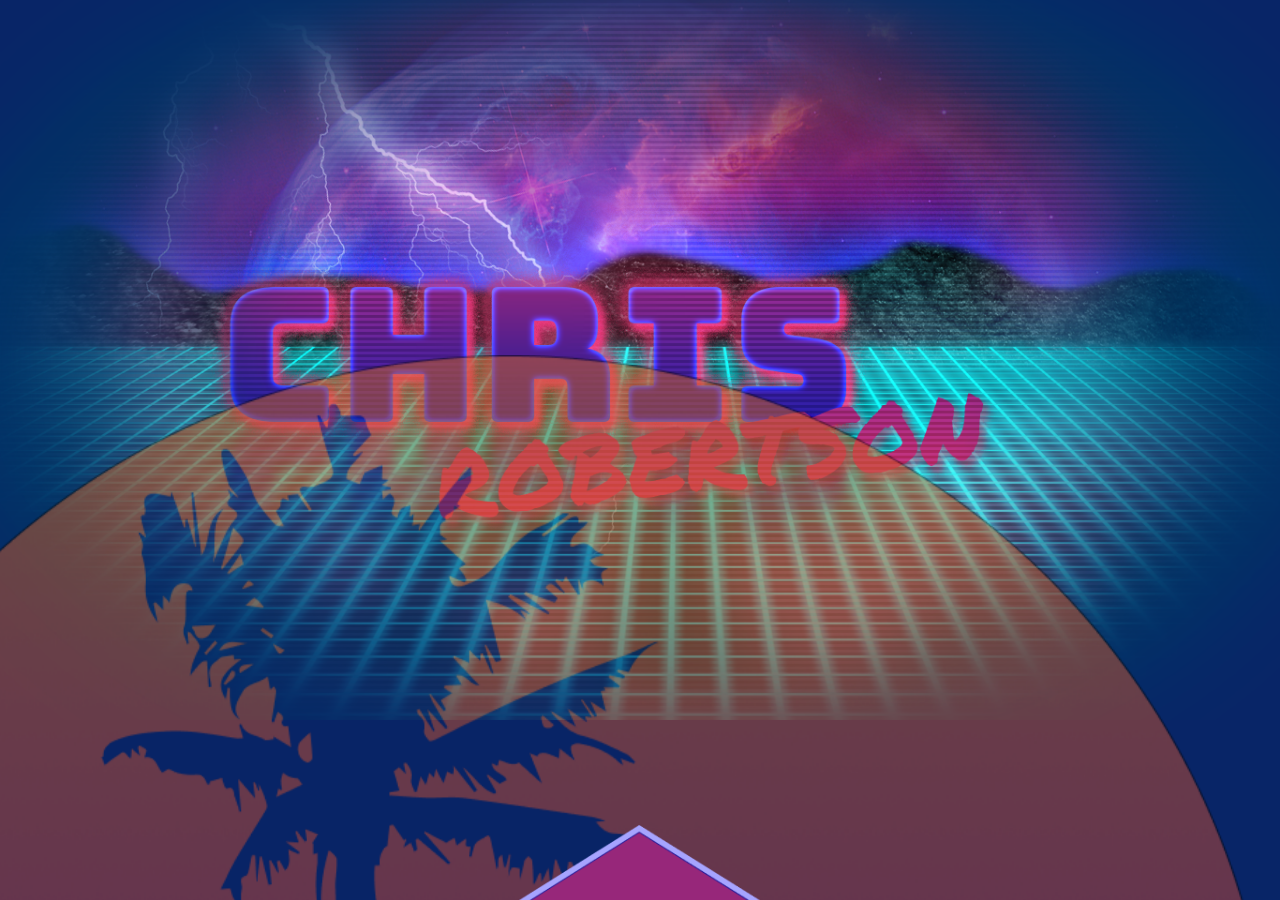
==== index.html @ 4c9f85a9 "Updated favicon paths for github pages." ====
<!DOCTYPE html>
<html lang="en">
<head>
  <meta name="viewport" content="width=device-width, initial-scale=1">
  <meta charset="UTF-8">
  <link rel="stylesheet" href="./style.css" media="all">
  <link href="https://fonts.googleapis.com/css?family=Open+Sans" rel="stylesheet">
  <title>Chris Robertson · Developer Portfolio</title>

  <link rel="apple-touch-icon" sizes="180x180" href="./apple-touch-icon.png">
  <link rel="icon" type="image/png" href="./favicon-32x32.png" sizes="32x32">
  <link rel="icon" type="image/png" href="./favicon-16x16.png" sizes="16x16">
  <link rel="manifest" href="./manifest.json">
  <link rel="mask-icon" href="./safari-pinned-tab.svg" color="#5bbad5">
  <meta name="theme-color" content="#ffffff">
</head>
<body>
  <div class="container">
    <div>
      <img class="name_splash" src="./images/name_splash_blue_edge_03.png" alt="Chris Robertson">
    </div> 
    <div id="parallax_group_1">
      <div class="jump_buttons_container parallax_background">
        <div class="jump_button"><img src="./images/jump_buttons/about_button.png" alt="Jump Buttons"></div>
        <div class="jump_button"><img src="./images/jump_buttons/projects_button.png" alt="Jump Buttons"></div>
        <div class="jump_button"><img src="./images/jump_buttons/contact_button.png" alt="Jump Buttons"></div>
      </div>
      <div class="parallax_foreground one"><img src="./images/parallax_upwards_point_02.png" alt="Amazing Parallax Effect!"></div>
      <div class="about parallax_background">
        <img class="button_center" src="./images/about_button.png" alt="About Button">
        <p>I am an aspiring software developer currently studying at a coding bootcamp. I have moved into the industry a little bit later in life and I bring with me a wealth of worldly experience and a life-long addiction to learning. This gives me the skills to communicate and relate with people across backgrounds, positions and frames of reference.</p>  
        
        <p>I have found immense enjoyment and satisfaction in mucking around with programming since I taught myself GW-BASIC on the family Amstrad PC-20. I have used this penchant for problem-solving to be successful in many roles, but have realised that it was all brewing up to culminate in a career in software.</p>
        
        <p>I'm excited by the prospect of using my passion for back-end technologies and programming languages to solve meaningful problems that impact people all over the world.
        </p>
  </div>
      <div class="parallax_background sun"><img src="./images/setting_sun.png" alt="Amazing Parallax Effect!"></div>
      <div class="parallax_foreground two"><img src="./images/parallax_upwards_point_02.png" alt="Amazing Parallax Effect!"></div>
      <div class="projects parallax_background">
        <img class="button_center" src="./images/projects_button.png" alt="Projects Button">
        <h2 class="project_heading">ZARTA</h2>
        <img class="project_img" src="./images/project_screens/zarta.gif" alt="ZARTA Terminal Recording">
        <p>ZARTA's A Ruy Text Adventure.</p>
        <p>I built this as one of my first projects during my coding bootcamp. It served as a strong beginner study into Object-Oriented Programming, focussing on designing and implementing strong classes.</p>
        <h2 class="project_heading">WATWA</h2>
        <img class="project_img" src="./images/project_screens/watwa_screen_01.png" alt="WATWA Terminal Recording">
        <p>WATWA's A Terminal Weather App</p>
        <p>A simple terminal app that displays a 10 day weather forcast for the Melbourne area. The goal of this project was to familiarise myself with using other gems in my work. This was also the first gem that I published to RubyGems.org.</p>
        <br><br>
        <img class="button_center" src="./images/other_projects.png" alt="Projects Button">
      </div>
      <!-- <div class="parallax_background lambo"><img src="./images/lambo_cool_angle_02.png" alt="Amazing Parallax Effect!"></div> -->
      <div class="parallax_foreground three"><img src="./images/parallax_upwards_point_02.png" alt="Amazing Parallax Effect!"></div>
      <div class="contact parallax_background">
        <img class="button_center" src="./images/contacts_button.png" alt="Projects Button">
        <div class="contact_icon"><img src="./images/contact/github-original-2.png" alt=""></div>
        <div class="contact_icon"><img src="./images/contact/linkedin.png" alt=""></div>
        <div class="contact_icon"><img src="./images/contact/twitter.png" alt=""></div>
        <div class="contact_icon"><img src="./images/contact/wordpress.png" alt=""></div>
        <div class="contact_icon"><img src="./images/contact/codepen.png" alt=""></div>
        <div class="contact_icon"><img src="./images/contact/instagram.png" alt=""></div>
        <img class="button_center" src="./images/email_button.png" alt="Email Button">
      </div>
    </div>
  </div>
</body>
</html>
---- style.css ----
html {
    font-size: 16px;
    font-family: 'Open Sans', sans-serif;
    background-color: #082567;
}
div {
    /* box-sizing: border-box; */
}
.name_splash {
    /* max-width: 1366px; */
    max-width: 100%;
    min-width: 320px;
    /* max-height: 768px; */
    max-height: 100%;
    margin: 0 auto;
}
.inner_content {
    display: flex;
    flex-direction: column;
    align-items: center;
    max-width: 600px;
    min-width: 320px;
    margin: auto;
    transform-style: preserve-3d;
    /* background-color: black; */
}

/* hide jump buttons on desktop */
@media (min-width:600px) {
    .jump_button {
        display: none;
    }
}
.jump_buttons_container {
    display: flex;
    flex-direction: column;
    align-items: center;
}
.jump_buttons {
    max-width: 600px;
    margin: auto;
}
p {
    text-align: justify;
    font-size: 16px;
    color: #C71585;
    margin: 10px;
    max-width: 600px;
    min-width: 300px;
    /* offset-x | offset-y | blur-radius | color */
    text-shadow: 1px 1px 2px black; 
}
.button_center {
    max-width: 100%;
    margin: auto;
    align-items: center;
    /* position: relative; */
    /* display: block; */
}
.projects {
    display: flex;
    flex-direction: column;
    align-items: center;
    position: relative;
    top: 100px;
}
.about {
    display: flex;
    flex-direction: column;
    align-items: center;
}
.project_img {
    max-width: 90%; 
    /* margin: 0px 10px 0px 10px; */
    box-shadow: 5px 5px 20px 0px rgba(0, 0, 0, 0.50); 
}
.contact {
    display: flex;
    flex-direction: row; 
    flex-wrap: wrap;
    max-width: 100%;
    align-items: center;
    justify-content: space-around;
    flex: 1 200px;
    position: relative;
    top: 500px;
}
.contact_icon {
    max-width: 150px;
    /* flex-direction: row; */ 
    align-items: center;
    /* margin: auto; */
}
.contact_icon > img {
    align-items: center;
    margin: auto;
    max-width: 150px;
    min-width: 50px;
}
.container {
    position: fixed;
    top: 0;
    bottom: 0;
    left: 0;
    right: 0;
    perspective: 1px;
    overflow-x: hidden;
    overflow-y: scroll;
}
#parallax_group_1 {
    height: 1000px;
    position: relative;
    transform-style: preserve-3d;
    /* display: flex; */
    /* align-items: center; */
}
.parallax_background {
    transform: translateZ(-1px) scale(2);
    height: auto;
    width: 100%;
    /* position: absolute; */
    /* top: 0; */
    /* padding-top: 100px; */
}
.parallax_foreground {
    top: 50px;
    z-index: 1;
    width: 100%;
    height: 800px;
    overflow: hidden;
    position: relative;
    /* padding-top: 100px; */
}
.parallax_foreground img {
    /* max-width: 100%; */
    height: 100%;
    position: absolute;
    left: 50%;
    transform: translateX(-50%);
}
.one {
    top: 100px;
}
.two {
    top: -100px;
}
.three {
    top: 600px;
}
.sun {
    transform: translateZ(-1.5px) scale(3.5);
    /* height: 100%; */
    position: relative;
    top: -280px;
    /* left: 50%; */
    /* transform: translateX(-50%); */
}
.sun img {
    max-width: 100%;
    opacity: 0.5;
}

.lambo {

}
.lambo img {
    max-width: 100%;
}
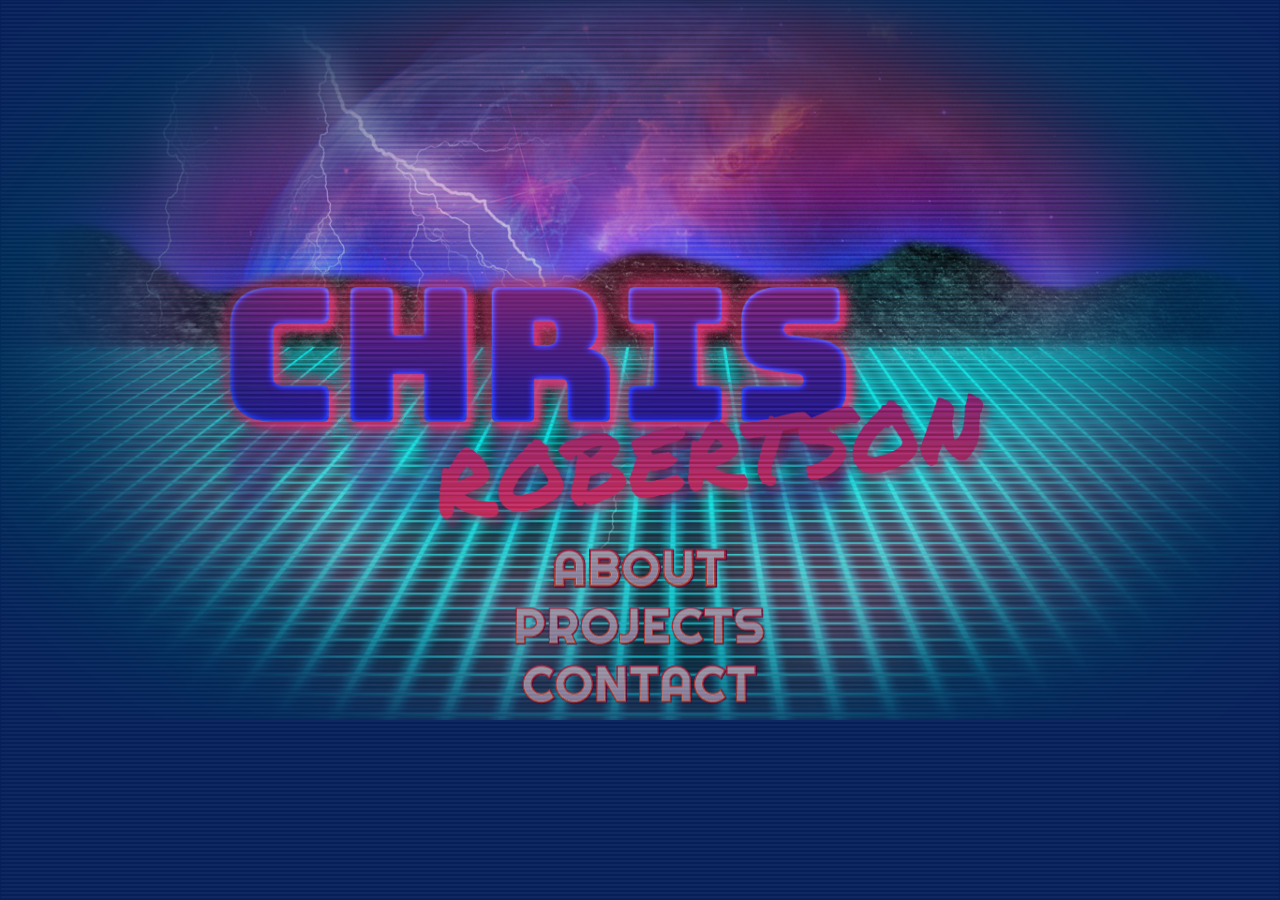
==== commit ea4203b9: "Now kind of responsive over various devices. Don't test it too hard though..." ====
--- a/index.html
+++ b/index.html
@@ -1,11 +1,22 @@
 <!DOCTYPE html>
 <html lang="en">
 <head>
+  <title>Chris Robertson · Developer Portfolio</title>
+  <meta name="description" content="An aspiring web developer's portfolio.">
+  <meta name="author" content="Chris Robertson">
+
+  <meta property="og:title" content="Chris Robertson · Developer Portfolio">
+  <meta property="og:description" content="An aspiring web developer's portfolio.">
+  <meta property="og:type" content="website">
+  <meta property="og:image" content="https://github.com/Chris-Robertson/portfolio/blob/master/android-chrome-256x256.png">
+
+  <meta charset="UTF-8">
+
   <meta name="viewport" content="width=device-width, initial-scale=1">
-  <meta charset="UTF-8">
+
   <link rel="stylesheet" href="./style.css" media="all">
+
   <link href="https://fonts.googleapis.com/css?family=Open+Sans" rel="stylesheet">
-  <title>Chris Robertson · Developer Portfolio</title>
 
   <link rel="apple-touch-icon" sizes="180x180" href="./apple-touch-icon.png">
   <link rel="icon" type="image/png" href="./favicon-32x32.png" sizes="32x32">
@@ -13,11 +24,13 @@
   <link rel="manifest" href="./manifest.json">
   <link rel="mask-icon" href="./safari-pinned-tab.svg" color="#5bbad5">
   <meta name="theme-color" content="#ffffff">
+
 </head>
 <body>
+  <div class="scan_lines"></div>
   <div class="container">
-    <div>
-      <img class="name_splash" src="./images/name_splash_blue_edge_03.png" alt="Chris Robertson">
+    <div class="name_splash">
+      <img src="./images/name_splash_blue_edge_03.png" alt="Chris Robertson">
     </div> 
     <div id="parallax_group_1">
       <div class="jump_buttons_container parallax_background">
@@ -54,13 +67,15 @@
       <div class="parallax_foreground three"><img src="./images/parallax_upwards_point_02.png" alt="Amazing Parallax Effect!"></div>
       <div class="contact parallax_background">
         <img class="button_center" src="./images/contacts_button.png" alt="Projects Button">
-        <div class="contact_icon"><img src="./images/contact/github-original-2.png" alt=""></div>
-        <div class="contact_icon"><img src="./images/contact/linkedin.png" alt=""></div>
-        <div class="contact_icon"><img src="./images/contact/twitter.png" alt=""></div>
-        <div class="contact_icon"><img src="./images/contact/wordpress.png" alt=""></div>
-        <div class="contact_icon"><img src="./images/contact/codepen.png" alt=""></div>
-        <div class="contact_icon"><img src="./images/contact/instagram.png" alt=""></div>
-        <img class="button_center" src="./images/email_button.png" alt="Email Button">
+          <div class="icon_container">
+            <div class="contact_icon"><a href="https://github.com/Chris-Robertson"><img src="./images/contact/github-original-2.png" alt=""></a></div>
+            <div class="contact_icon"><a href="https://www.linkedin.com/in/chris-robertson-078b95a5/"><img src="./images/contact/linkedin.png" alt=""></a></div>
+            <div class="contact_icon"><a href="https://twitter.com/chrisxrobertson"><img src="./images/contact/twitter.png" alt=""></a></div>
+            <div class="contact_icon"><a href="http://codepilgrim.com/"><img src="./images/contact/wordpress.png" alt=""></a></div>
+            <div class="contact_icon"><a href="http://codepen.io/chrisxrobertson/"><img src="./images/contact/codepen.png" alt=""></a></div>
+            <div class="contact_icon"><a href="https://www.instagram.com/chrisxrobertson/"><img src="./images/contact/instagram.png" alt=""></a></div>
+          </div>
+          <a href="mailto:chrisxrobertson@gmail.com"><img class="button_center" src="./images/email_button.png" alt="Email Button"></a>
       </div>
     </div>
   </div>
--- a/style.css
+++ b/style.css
@@ -1,18 +1,30 @@
 html {
-    font-size: 16px;
     font-family: 'Open Sans', sans-serif;
     background-color: #082567;
-}
-div {
-    /* box-sizing: border-box; */
+    color: #C71585;
+    /* offset-x | offset-y | blur-radius | color */
+    text-shadow: 2px 2px 3px black; 
+}
+@media (min-width:1000px) {
+    html {
+        font-size: 1.5em;
+    }
+}
+body {
+    /* fix for iOS text resizing */
+    -webkit-text-size-adjust: 100%;
+    position: relative;
 }
 .name_splash {
-    /* max-width: 1366px; */
     max-width: 100%;
     min-width: 320px;
-    /* max-height: 768px; */
     max-height: 100%;
-    margin: 0 auto;
+    display: flex;
+    align-items: center;
+    flex-direction: column;
+}
+.name_splash img {
+    max-width: 100%;
 }
 .inner_content {
     display: flex;
@@ -22,14 +34,6 @@
     min-width: 320px;
     margin: auto;
     transform-style: preserve-3d;
-    /* background-color: black; */
-}
-
-/* hide jump buttons on desktop */
-@media (min-width:600px) {
-    .jump_button {
-        display: none;
-    }
 }
 .jump_buttons_container {
     display: flex;
@@ -42,20 +46,14 @@
 }
 p {
     text-align: justify;
-    font-size: 16px;
-    color: #C71585;
     margin: 10px;
     max-width: 600px;
     min-width: 300px;
-    /* offset-x | offset-y | blur-radius | color */
-    text-shadow: 1px 1px 2px black; 
 }
 .button_center {
     max-width: 100%;
     margin: auto;
     align-items: center;
-    /* position: relative; */
-    /* display: block; */
 }
 .projects {
     display: flex;
@@ -64,38 +62,70 @@
     position: relative;
     top: 100px;
 }
+@media (min-width:700px) {
+    .projects {
+        top: 500px;
+    }
+}
+@media (min-width:1000px) {
+    .projects {
+        top: 500px;
+    }
+}
 .about {
     display: flex;
     flex-direction: column;
     align-items: center;
+    position: relative;
+}
+@media (min-width:700px) {
+    .about {
+        top: 400px;
+    }
 }
 .project_img {
     max-width: 90%; 
-    /* margin: 0px 10px 0px 10px; */
     box-shadow: 5px 5px 20px 0px rgba(0, 0, 0, 0.50); 
 }
 .contact {
+    max-width: 100%;
+    position: relative;
+    top: 500px;
+    display: flex;
+    flex-direction: column;
+    align-items: center;
+}
+@media (min-width:700px) {
+    .contact {
+        top: 1520px;
+    }
+}
+@media (min-width:700px) {
+    .contact {
+        top: 2020px;
+    }
+}
+.icon_container {
     display: flex;
     flex-direction: row; 
     flex-wrap: wrap;
-    max-width: 100%;
     align-items: center;
     justify-content: space-around;
-    flex: 1 200px;
-    position: relative;
-    top: 500px;
-}
-.contact_icon {
-    max-width: 150px;
-    /* flex-direction: row; */ 
-    align-items: center;
-    /* margin: auto; */
-}
-.contact_icon > img {
-    align-items: center;
-    margin: auto;
-    max-width: 150px;
-    min-width: 50px;
+    margin: auto;
+}
+@media (min-width:700px) {
+    .icon_container {
+        max-width: 50%;
+    }
+}
+@media (min-width:1400px) {
+    .icon_container {
+        max-width: 40%;
+    }
+}
+.contact_icon img {
+    margin: 1em;
+    max-width: 100px;
 }
 .container {
     position: fixed;
@@ -107,29 +137,48 @@
     overflow-x: hidden;
     overflow-y: scroll;
 }
+/* http://blog.carbonfive.com/2015/01/07/vintage-terminal-effect-in-css3/ */
+.scan_lines {
+    width: 100%;
+    height: 100%;
+    position: fixed;
+    top: 0;
+    left: 0;
+    pointer-events: none;
+    z-index: 4010;
+    background: linear-gradient(#444 50%, #000 50%);
+    background-size: 100% 4px;
+    background-repeat: repeat-y;
+    opacity: .14;
+    box-shadow : inset 0px 0px 1px 1px rgba(0, 0, 0, .8);
+    animation: pulse 5s linear infinite;
+
+}
+@keyframes pulse {
+    0%   {transform: scale(1.001);  opacity: .14; }
+    8%   {transform: scale(1.100);  opacity: .23; }
+    15%  {transform: scale(1.004);  opacity: .14; }
+    30%  {transform: scale(1.002);  opacity: .21; }
+    100% {transform: scale(1.010);  opacity: .14; }
+
+}
+/* setting up parallax */
 #parallax_group_1 {
     height: 1000px;
     position: relative;
     transform-style: preserve-3d;
-    /* display: flex; */
-    /* align-items: center; */
 }
 .parallax_background {
     transform: translateZ(-1px) scale(2);
     height: auto;
     width: 100%;
-    /* position: absolute; */
-    /* top: 0; */
-    /* padding-top: 100px; */
 }
 .parallax_foreground {
-    top: 50px;
     z-index: 1;
     width: 100%;
     height: 800px;
     overflow: hidden;
     position: relative;
-    /* padding-top: 100px; */
 }
 .parallax_foreground img {
     /* max-width: 100%; */
@@ -138,31 +187,79 @@
     left: 50%;
     transform: translateX(-50%);
 }
+@media (min-width:700px) {
+    .parallax_foreground {
+        transform: scale(1.5)
+    }
+}
+@media (min-width:1000px) {
+    .parallax_foreground {
+        transform: scale(1.75)
+    }
+}
+@media (min-width:1400px) {
+    .parallax_foreground {
+        transform: scale(2)
+    }
+}
 .one {
     top: 100px;
 }
+@media (min-width:700px) {
+    .one {
+        top: 350px;
+    }
+}
+@media (min-width:1000px) {
+    .one {
+        top: 550px;
+    }
+}
+@media (min-width:1400px) {
+    .one {
+        top: 250px;
+    }
+}
 .two {
     top: -100px;
 }
+@media (min-width:700px) {
+    .two {
+        top: 0px;
+    }
+}
 .three {
     top: 600px;
 }
+@media (min-width:700px) {
+    .three {
+        top: 1460px;
+    }
+}
+@media (min-width:1000px) {
+    .three {
+        top: 1600px;
+    }
+}
 .sun {
     transform: translateZ(-1.5px) scale(3.5);
-    /* height: 100%; */
     position: relative;
     top: -280px;
-    /* left: 50%; */
-    /* transform: translateX(-50%); */
+    display: flex;
+    align-items: center;
+    flex-direction: column;
+}
+@media (min-width: 700px) {
+    .sun {
+        top: 500px;
+    }
+}
+@media (min-width: 1000px) {
+    .sun {
+        top: 900px;
+    }
 }
 .sun img {
     max-width: 100%;
     opacity: 0.5;
 }
-
-.lambo {
-
-}
-.lambo img {
-    max-width: 100%;
-}
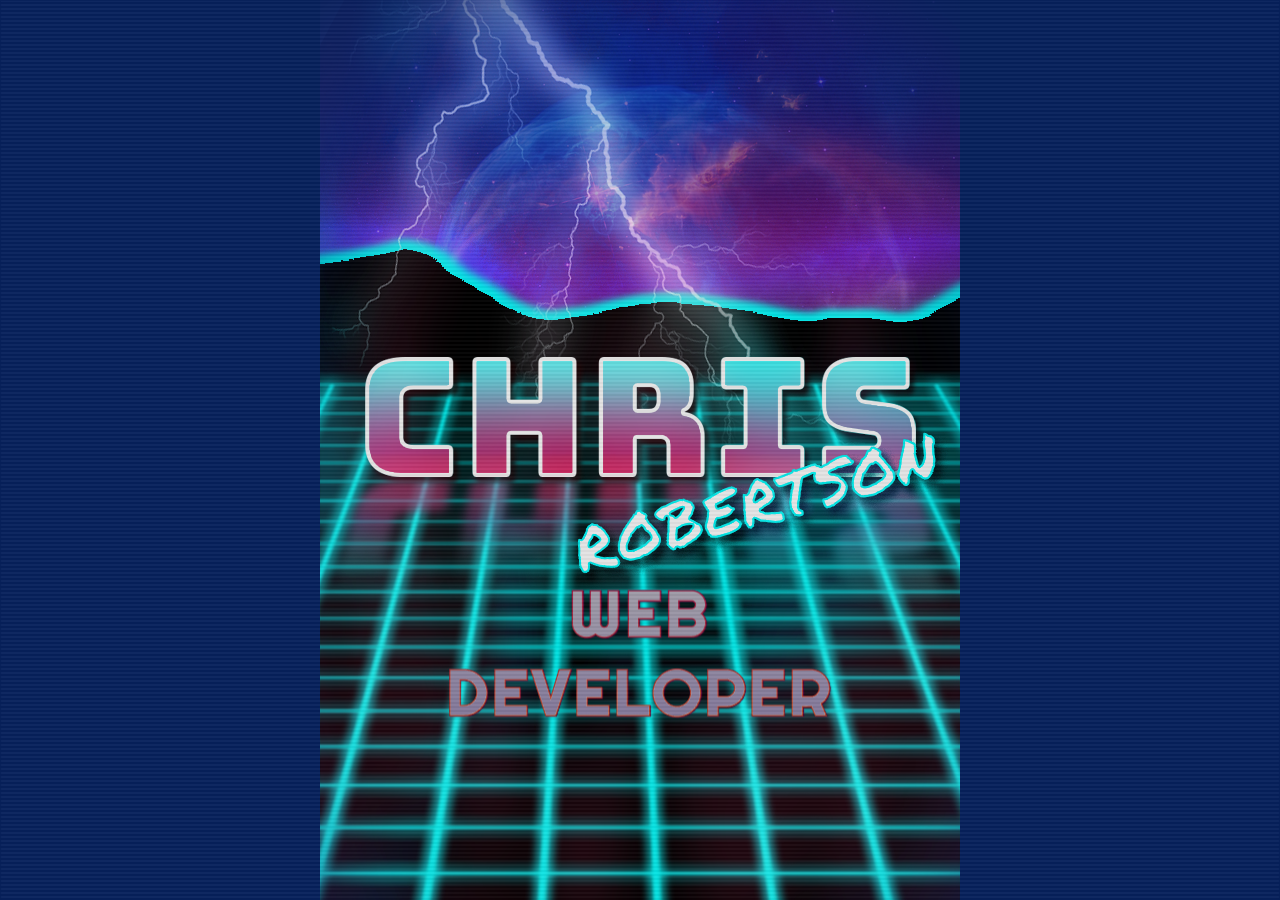
==== commit 7159404b: "Updated name splash." ====
--- a/index.html
+++ b/index.html
@@ -30,13 +30,11 @@
   <div class="scan_lines"></div>
   <div class="container">
     <div class="name_splash">
-      <img src="./images/name_splash_blue_edge_03.png" alt="Chris Robertson">
+      <img src="./images/name_splash_02.png" alt="Chris Robertson">
     </div> 
     <div id="parallax_group_1">
-      <div class="jump_buttons_container parallax_background">
-        <div class="jump_button"><img src="./images/jump_buttons/about_button.png" alt="Jump Buttons"></div>
-        <div class="jump_button"><img src="./images/jump_buttons/projects_button.png" alt="Jump Buttons"></div>
-        <div class="jump_button"><img src="./images/jump_buttons/contact_button.png" alt="Jump Buttons"></div>
+      <div class="web_developer parallax_background">
+        <img src="./images/web_developer.png" alt="Web Developer">
       </div>
       <div class="parallax_foreground one"><img src="./images/parallax_upwards_point_02.png" alt="Amazing Parallax Effect!"></div>
       <div class="about parallax_background">
--- a/style.css
+++ b/style.css
@@ -35,13 +35,15 @@
     margin: auto;
     transform-style: preserve-3d;
 }
-.jump_buttons_container {
-    display: flex;
-    flex-direction: column;
-    align-items: center;
-}
-.jump_buttons {
-    max-width: 600px;
+.web_developer {
+    display: flex;
+    flex-direction: column;
+    align-items: center;
+    position: relative;
+    top: 180px;
+}
+.web_developer img {
+    max-width: 90%;
     margin: auto;
 }
 p {
@@ -164,8 +166,9 @@
 }
 /* setting up parallax */
 #parallax_group_1 {
-    height: 1000px;
-    position: relative;
+    position: relative;
+    top: -300px;
+    height: 100%;
     transform-style: preserve-3d;
 }
 .parallax_background {
@@ -174,7 +177,7 @@
     width: 100%;
 }
 .parallax_foreground {
-    z-index: 1;
+    z-index: 5;
     width: 100%;
     height: 800px;
     overflow: hidden;
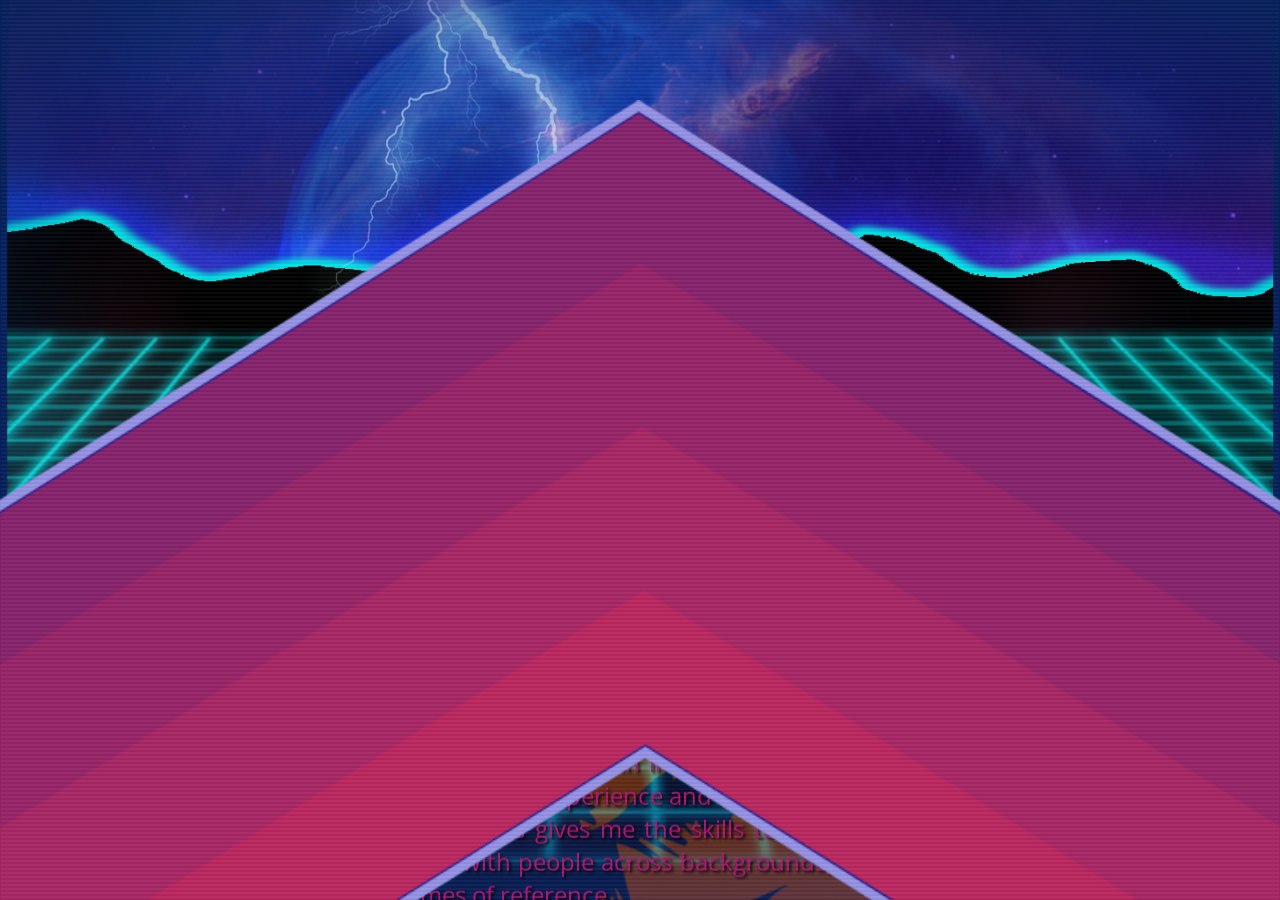
==== commit 677945c8: "Playing witha new name splash and I've broken everything." ====
--- a/index.html
+++ b/index.html
@@ -30,7 +30,7 @@
   <div class="scan_lines"></div>
   <div class="container">
     <div class="name_splash">
-      <img src="./images/name_splash_02.png" alt="Chris Robertson">
+      <img src="./images/name_splash_03.png" alt="Chris Robertson">
     </div> 
     <div id="parallax_group_1">
       <div class="web_developer parallax_background">
--- a/style.css
+++ b/style.css
@@ -25,6 +25,10 @@
 }
 .name_splash img {
     max-width: 100%;
+    height: 100%;
+    position: absolute;
+    left: 50%;
+    transform: translateX(-50%);
 }
 .inner_content {
     display: flex;
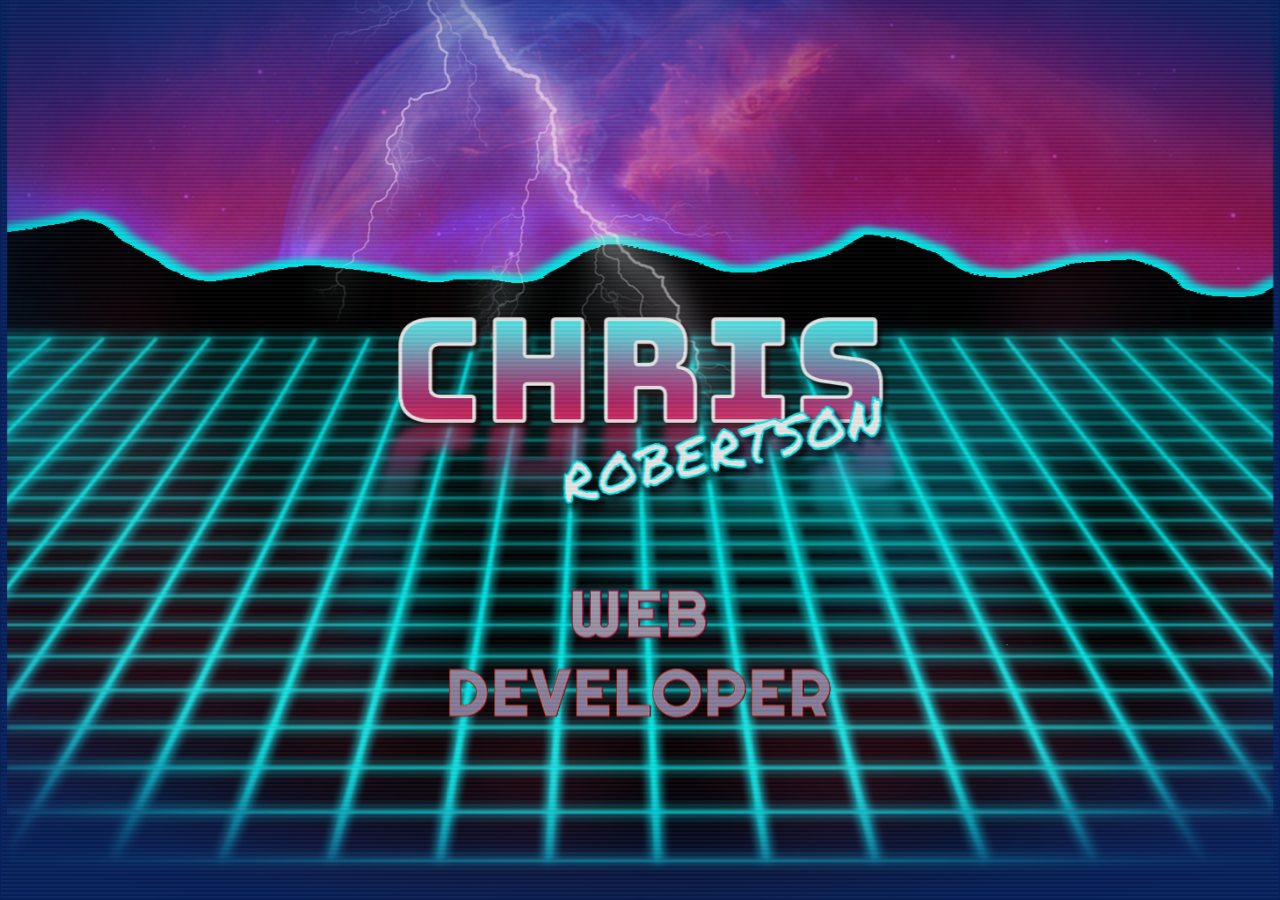
==== commit 14897ff5: "New name splash is working!" ====
--- a/index.html
+++ b/index.html
@@ -29,7 +29,7 @@
 <body>
   <div class="scan_lines"></div>
   <div class="container">
-    <div class="name_splash">
+    <div class="parallax_background name_splash">
       <img src="./images/name_splash_03.png" alt="Chris Robertson">
     </div> 
     <div id="parallax_group_1">
--- a/style.css
+++ b/style.css
@@ -18,13 +18,13 @@
 .name_splash {
     max-width: 100%;
     min-width: 320px;
-    max-height: 100%;
+    height: 100%;
     display: flex;
     align-items: center;
     flex-direction: column;
 }
 .name_splash img {
-    max-width: 100%;
+    /* max-width: 100%; */
     height: 100%;
     position: absolute;
     left: 50%;
@@ -162,9 +162,9 @@
 }
 @keyframes pulse {
     0%   {transform: scale(1.001);  opacity: .14; }
-    8%   {transform: scale(1.100);  opacity: .23; }
+    8%   {transform: scale(1.300);  opacity: .23; }
     15%  {transform: scale(1.004);  opacity: .14; }
-    30%  {transform: scale(1.002);  opacity: .21; }
+    30%  {transform: scale(1.042);  opacity: .41; }
     100% {transform: scale(1.010);  opacity: .14; }
 
 }
@@ -177,7 +177,7 @@
 }
 .parallax_background {
     transform: translateZ(-1px) scale(2);
-    height: auto;
+    /* height: auto; */
     width: 100%;
 }
 .parallax_foreground {
@@ -214,7 +214,7 @@
 }
 @media (min-width:700px) {
     .one {
-        top: 350px;
+        top: 200px;
     }
 }
 @media (min-width:1000px) {
@@ -224,7 +224,7 @@
 }
 @media (min-width:1400px) {
     .one {
-        top: 250px;
+        top: 350px;
     }
 }
 .two {
@@ -258,7 +258,7 @@
 }
 @media (min-width: 700px) {
     .sun {
-        top: 500px;
+        top: 750px;
     }
 }
 @media (min-width: 1000px) {
